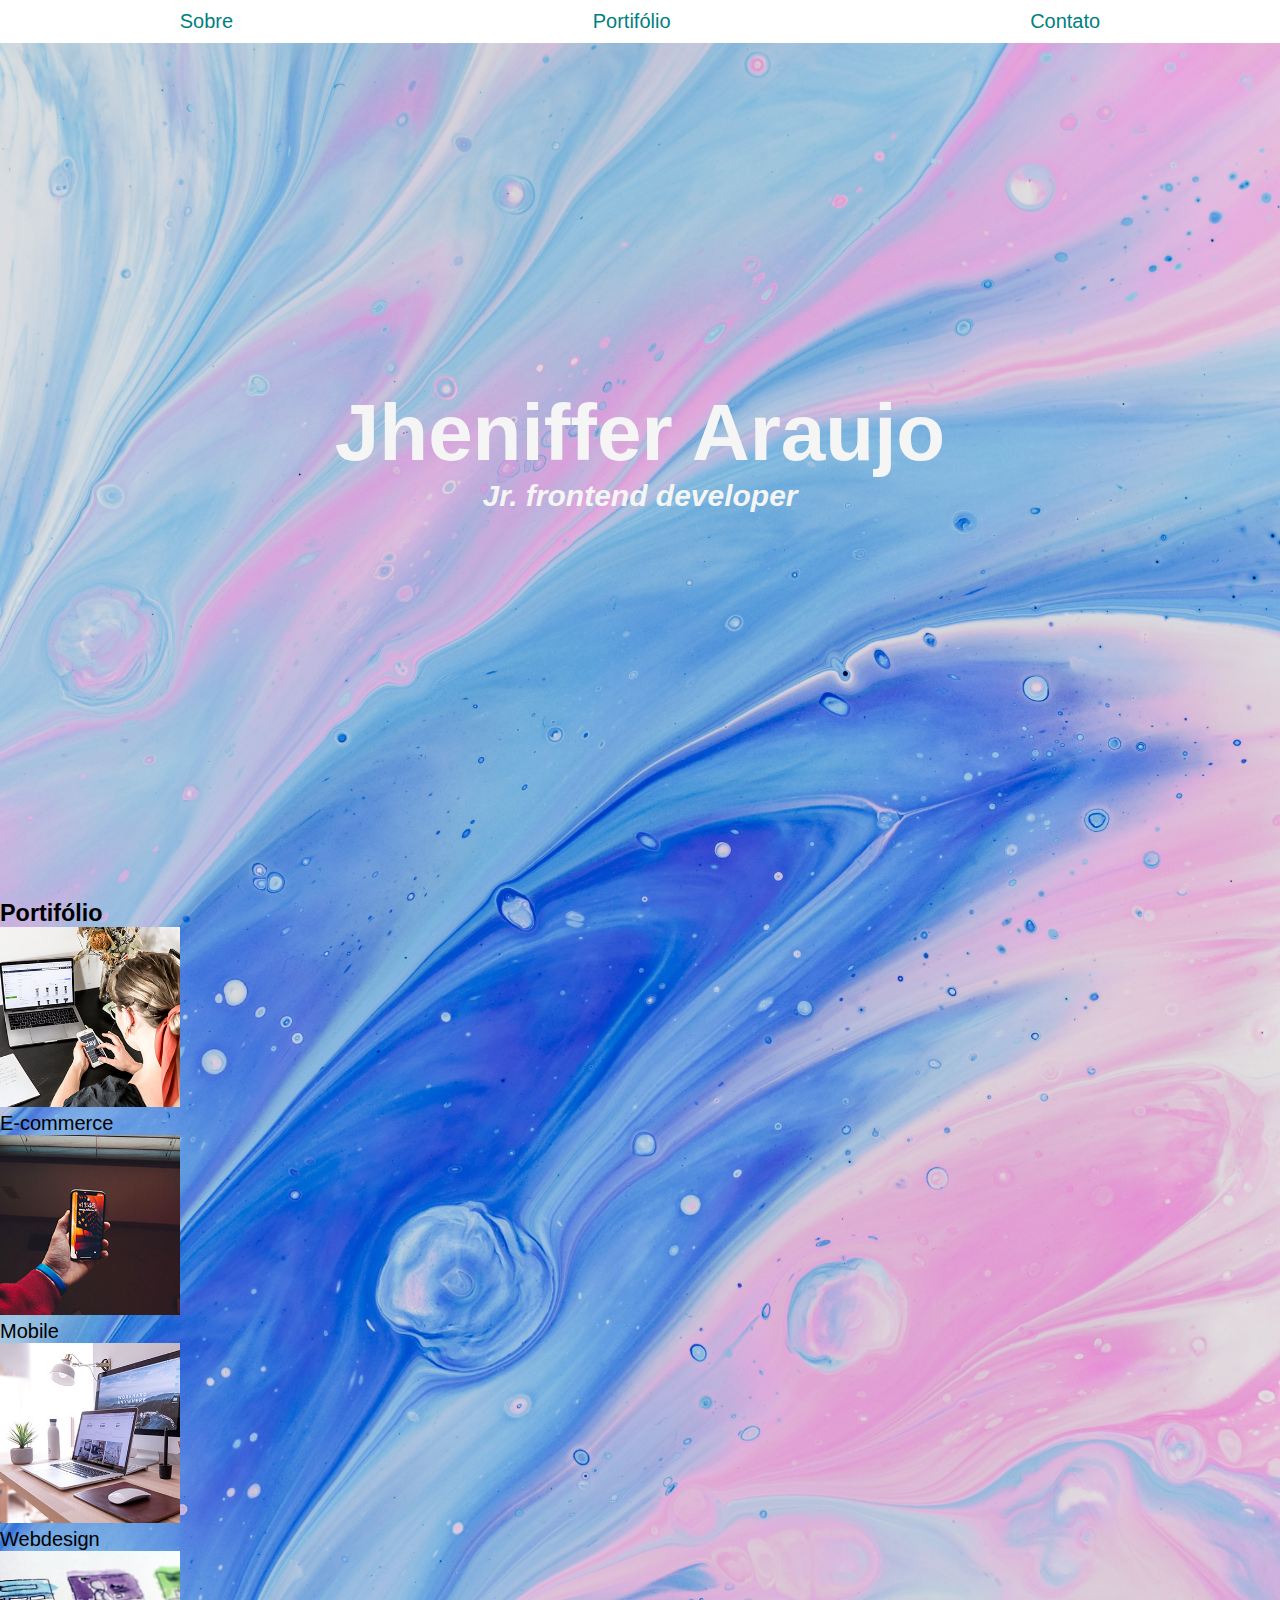
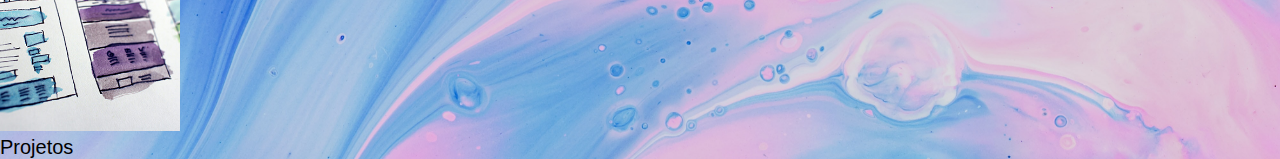
==== original.html @ 96fd8889 "Alteração na versão original" ====
<!DOCTYPE html>
<html lang="pt-br">

<head>
    <meta charset="UTF-8">
    <meta name="viewport" content="width=device-width, initial-scale=1.0">
    <title>Jheniffer Araujo</title>

    <link rel="stylesheet" href="css/original.css">
</head>

<body>
    <header>
        <nav class="menu">
            <ul>
                <li><a href="#">Sobre</a></li>
                <li><a href="#">Portifólio</a></li>
                <li><a href="#">Contato</a></li>
            </ul>
        </nav>
        <h1 class="site-titulo">Jheniffer Araujo</h1>
        <h2 class="site-subtitulo">Jr. frontend developer</h2>
    </header>

    <section>
        <h3>Portifólio</h3>
        <figure>
            <img src="imagens/ecommerce.png" alt="E-commerce" class="img-portifolio">
            <figcaption>E-commerce</figcaption>
        </figure>

        <figure>
            <img src="imagens/mobile.png" alt="Mobile" class="img-portifolio">
            <figcaption>Mobile</figcaption>
        </figure>

        <figure>
            <img src="imagens/webdesign.png" alt="Webdesign" class="img-portifolio">
            <figcaption>Webdesign</figcaption>
        </figure>

        <figure>
            <img src="imagens/projetos.png" alt="projetos" class="img-portifolio">
            <figcaption>Projetos</figcaption>
        </figure>
    </section>

</body>

</html>
---- css/original.css ----
* {
    padding: 0;
    margin: 0;
    box-sizing: border-box;
}

body {
    background-image: url(../imagens/img-2.jpg);
    background-size: 100vw auto;
    background-repeat: no-repeat;
    font-family: arial;
    height: 100vh;
    font-size: 12px;
}

/* breakpoint */

@media (min-width: 400px) {
    body {
        font-size: 14px;
    }
}

@media (min-width: 600px) {
    body {
        font-size: 18px;
    }
}

@media (min-width: 1200px) {
    body {
        font-size: 20px;
    }
}

a {
    text-decoration: none;
    color: teal;
}

a:hover {
    text-decoration: underline;
}

header {
    height: 100vh;
    display: flex;
    justify-content: center;
    align-items: center;
    flex-direction: column;
}

.menu {
    background-color: white;
    position: fixed;
    top: 0;
    width: 100vw;
}

.menu ul {
    display: flex;
    justify-content: space-around;
}

.menu li {
    list-style-type: none;
}

.menu li a {
    padding: 10px 20px;
    display: block;
}

.site-subtitulo, .site-titulo {
    color: whitesmoke;
    text-align: center;
}

.site-titulo {
    font-size: 4em;
}

.site-subtitulo {
    font-style: italic;
}

.img-portifolio {
    height: 180px;
    width: 180px;
    object-fit: cover;
}
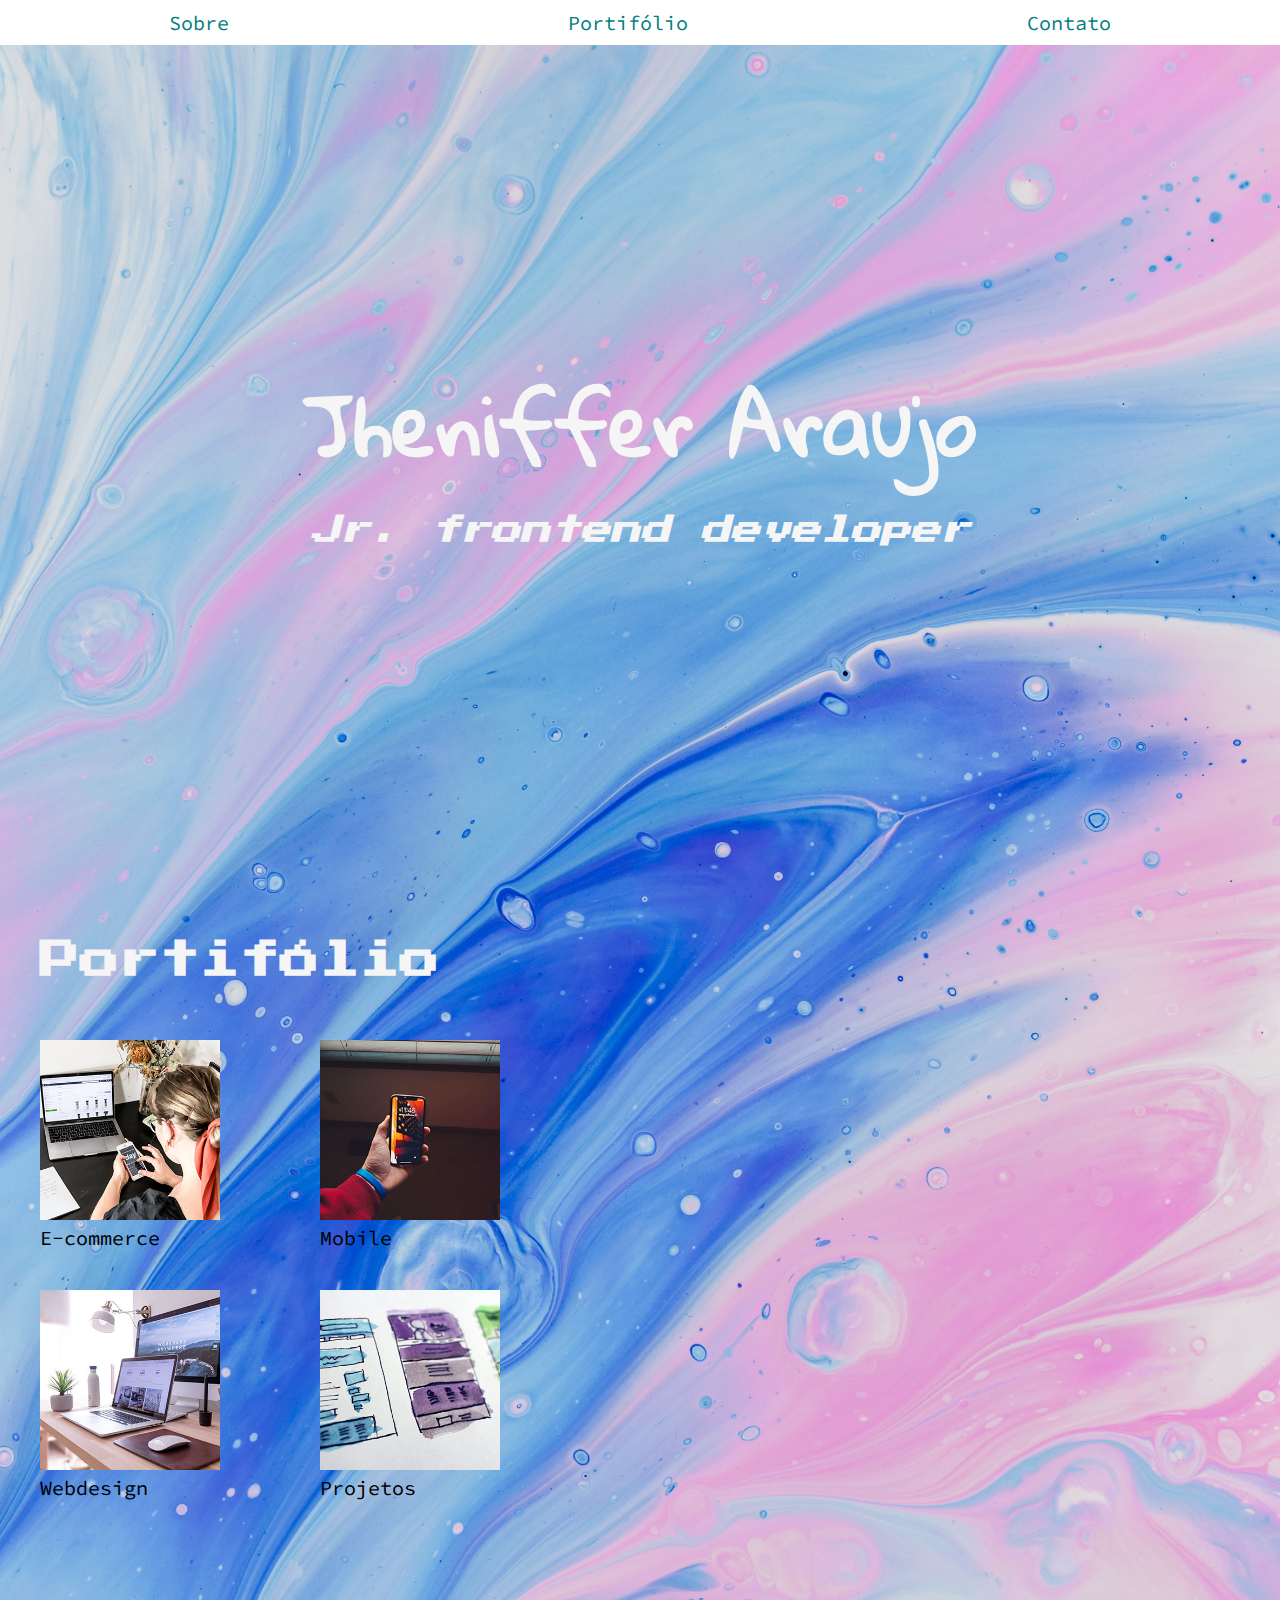
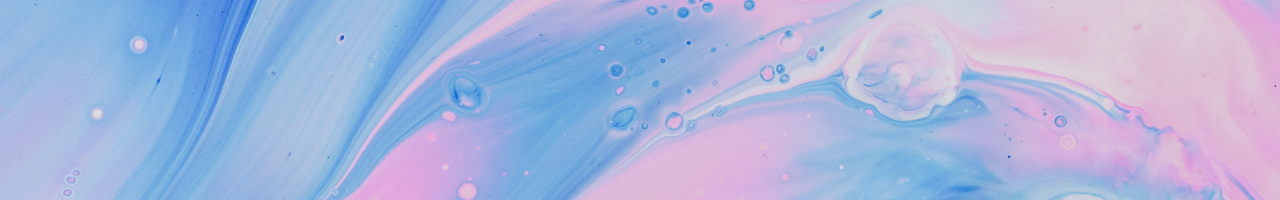
==== commit 80d4093a: "Alteração no css da section portifólio" ====
--- a/original.html
+++ b/original.html
@@ -22,27 +22,30 @@
         <h2 class="site-subtitulo">Jr. frontend developer</h2>
     </header>
 
-    <section>
+    <section class="portifolio">
         <h3>Portifólio</h3>
-        <figure>
-            <img src="imagens/ecommerce.png" alt="E-commerce" class="img-portifolio">
-            <figcaption>E-commerce</figcaption>
-        </figure>
 
-        <figure>
-            <img src="imagens/mobile.png" alt="Mobile" class="img-portifolio">
-            <figcaption>Mobile</figcaption>
-        </figure>
+        <div class="grid">
+            <figure>
+                <img src="imagens/ecommerce.png" alt="E-commerce" class="img-portifolio">
+                <figcaption>E-commerce</figcaption>
+            </figure>
 
-        <figure>
-            <img src="imagens/webdesign.png" alt="Webdesign" class="img-portifolio">
-            <figcaption>Webdesign</figcaption>
-        </figure>
+            <figure>
+                <img src="imagens/mobile.png" alt="Mobile" class="img-portifolio">
+                <figcaption>Mobile</figcaption>
+            </figure>
 
-        <figure>
-            <img src="imagens/projetos.png" alt="projetos" class="img-portifolio">
-            <figcaption>Projetos</figcaption>
-        </figure>
+            <figure>
+                <img src="imagens/webdesign.png" alt="Webdesign" class="img-portifolio">
+                <figcaption>Webdesign</figcaption>
+            </figure>
+
+            <figure>
+                <img src="imagens/projetos.png" alt="projetos" class="img-portifolio">
+                <figcaption>Projetos</figcaption>
+            </figure>
+        </div>
     </section>
 
 </body>
--- a/css/original.css
+++ b/css/original.css
@@ -1,3 +1,4 @@
+@import url('https://fonts.googleapis.com/css2?family=Gloria+Hallelujah&family=Press+Start+2P&family=Source+Code+Pro:wght@300;400;700&display=swap');
 * {
     padding: 0;
     margin: 0;
@@ -8,7 +9,7 @@
     background-image: url(../imagens/img-2.jpg);
     background-size: 100vw auto;
     background-repeat: no-repeat;
-    font-family: arial;
+    font-family: 'Source Code Pro', monospace;
     height: 100vh;
     font-size: 12px;
 }
@@ -78,14 +79,35 @@
 
 .site-titulo {
     font-size: 4em;
+    font-family: 'Gloria Hallelujah';
 }
 
 .site-subtitulo {
     font-style: italic;
+    font-family: 'Press Start 2P';
+    line-height: 1.8em;
 }
 
 .img-portifolio {
     height: 180px;
     width: 180px;
     object-fit: cover;
+}
+
+.portifolio {
+    padding: 2em;
+    height: 100vh;
+}
+
+.portifolio h3 {
+    font-family: 'Press Start 2P';
+    color:  whitesmoke;
+    margin-bottom: 1.5em;
+    font-size: 2em;
+}
+
+.portifolio .grid {
+    display: grid;
+    gap: 2em;
+    grid-template-columns: 240px 240px;
 }